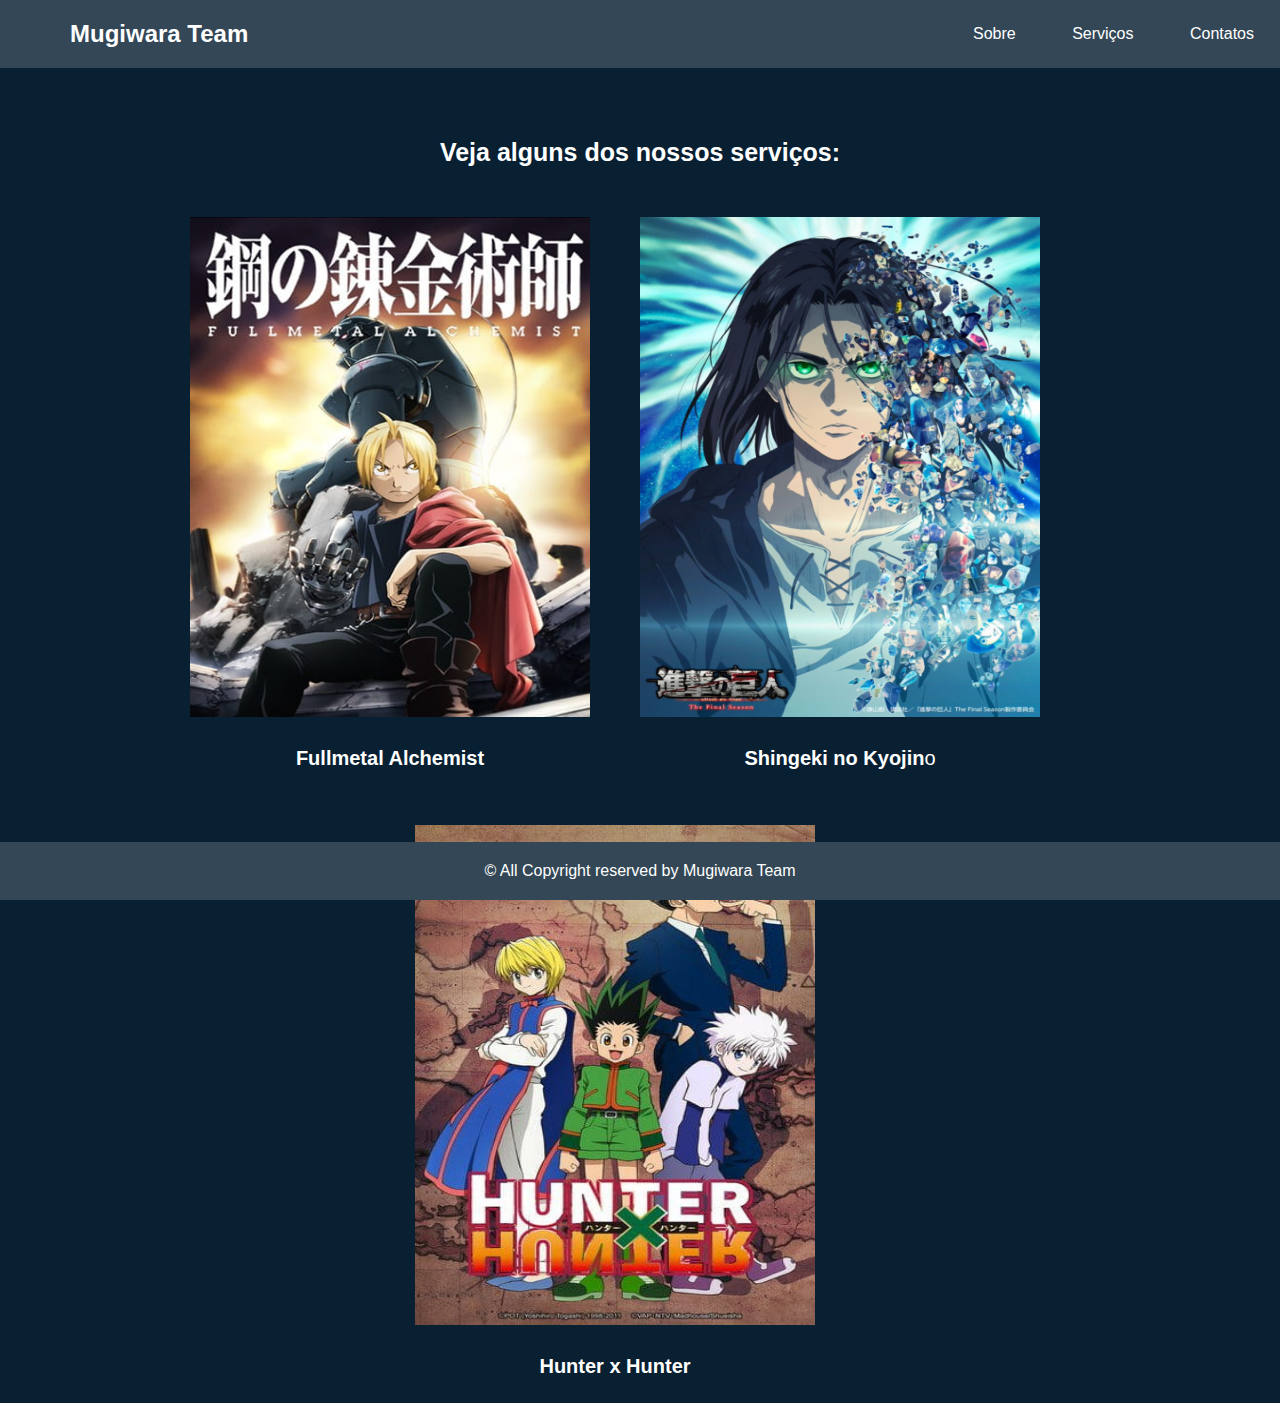
==== html/servicos.html @ ac0c121e "adcionei toda a estrutur do site junto de suas respectivas pags" ====
<!DOCTYPE html>
<html lang="pt-br">

<head>
    <meta charset="UTF-8">
    <meta http-equiv="X-UA-Compatible" content="IE=edge">
    <meta name="viewport" content="width=device-width, initial-scale=1.0">

    <link rel="stylesheet" type="text/css" href="/css/servicos_style.css" />
    <link rel="shortcut icon" href="/img/logo.ico">
    <title>Muigiwara Team</title>
</head>

<body>

    <header>

        <div class="logo">
            <h2><a href="/index.html">Mugiwara Team</a></h2>
        </div>

        <nav class="nav-header">
            <ul>
                <li><a href="sobre.html">Sobre</a></li>
                <li><a href="servicos.html">Serviços</a></li>
                <li><a href="contatos.html">Contatos</a></li>
            </ul>
        </nav>
    </header>

    <div>

        <section class="content-main" id="componentes">
            <h2 class="main-title">Veja alguns dos nossos serviços:</h2>

            <div class="main-componentes">

                <div class="persons">
                    <caption>
                        <img src="/img/poster1.jpg" alt="..." />
                        <figcaption><strong>Fullmetal Alchemist</strong></figcaption>
                    </caption>
                </div>

                <div class="persons">
                    <caption>
                        <img src="/img/poster2.jpg" alt="..." />
                        <figcaption><strong>Shingeki no Kyojin</strong>o</figcaption>
                    </caption>
                </div>

                <div class="persons">
                    <caption>
                        <img src="/img/poster3.jpg" alt="..." />
                        <figcaption><strong>Hunter x Hunter</strong></figcaption>
                    </caption>
                </div>
            </div>

        </section>

    </div>

    <footer class="rodape">
        <p>© All Copyright reserved by Mugiwara Team</p>
    </footer>

</body>

</html>
---- css/servicos_style.css ----
* {
    font-family: 'Poppins', sans-serif;
    margin: 0;
    padding: 0;
    color: white;
}

body {
    text-align: center;
    display: flex;
    flex-direction: column;
    background-color: #082032;
}

header {
    display: flex;
    align-items: center;
    padding: 20px 0 20px 20px;
    background-color: #334756;
}

.logo {
    width: 40%;
    margin-left: 50px;
}

.logo h2 a {
    text-decoration: none;
    float: left;
}

.logo h2 a:hover {
    color: red
}

.nav-header {
    width: 60%;
}

.nav-header ul {
    list-style: none;
    float: right;
}

.nav-header li {
    font-size: 16px;
    display: inline-block;
}

.nav-header a {
    text-decoration: none;
    color: white;
    padding: 26px;
}

.nav-header a:hover {
    color: red;
}

.main-title {
    color: #ffffff;
    margin-top: 20px;
    margin-bottom: 20px;
    font-size: 25px;
}

.content-main {
    padding-top: 50px;
}

.main-componentes {
    font-size: 20px;
    color: #ffffff;
    display: flex;
    flex-wrap: wrap;
    justify-content: center;
    width: 100%;
    height: 100%;
}

figcaption {
    margin-top: 25px;
    margin-bottom: 25px;
}

.persons {
    margin: 30px 50px 0 0;
}

img {
    width: 400px;
    height: 500px;
}

.nav-footer {
    margin: 100px 0 50px 0;
}

.nav-footer a {
    font-size: 25px;
    text-decoration: dashed;
    color: #ffffff;
    padding: 20px;
}

.nav-footer a:hover {
    color: red;
}
.nav-footer li {
    display: inline-block;
    padding: 0 20px 0 20px;
    font-size: 25px;
}

footer.rodape {
	display: flex;
    flex-direction: column;
    justify-content: center;
	background-color: #334756;
	text-align: center;
	font-size: 100%;
    font-family: 'Poppins', sans-serif;
	color:white;
 	padding: 20px 0 20px 0;
    bottom: 0;
    width: 100%;
    position: fixed;
}

@media  only screen and (max-width: 700px) {
    .main-trabalhos {
        flex-direction: column;
    }
}
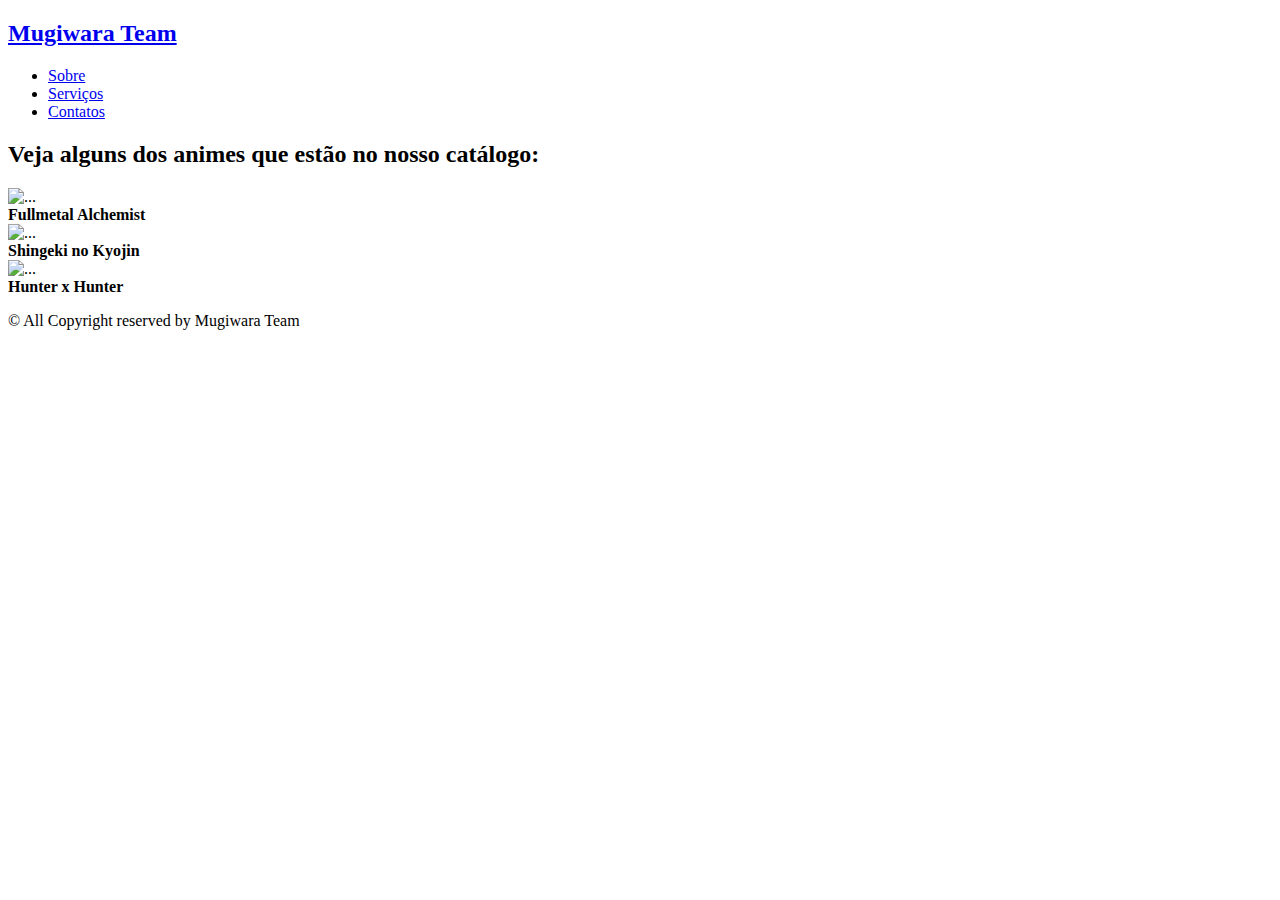
==== commit f8d6b971: "nice" ====
--- a/html/servicos.html
+++ b/html/servicos.html
@@ -6,8 +6,8 @@
     <meta http-equiv="X-UA-Compatible" content="IE=edge">
     <meta name="viewport" content="width=device-width, initial-scale=1.0">
 
-    <link rel="stylesheet" type="text/css" href="/css/servicos_style.css" />
-    <link rel="shortcut icon" href="/img/logo.ico">
+    <link rel="stylesheet" type="text/css" href="https://l0uh3n.github.io/site-senai/css/servicos_style.css" />
+    <link rel="shortcut icon" href="https://l0uh3n.github.io/site-senai/img/logo.ico">
     <title>Muigiwara Team</title>
 </head>
 
@@ -16,7 +16,7 @@
     <header>
 
         <div class="logo">
-            <h2><a href="/index.html">Mugiwara Team</a></h2>
+            <h2><a href="https://l0uh3n.github.io/site-senai/index.html">Mugiwara Team</a></h2>
         </div>
 
         <nav class="nav-header">
@@ -31,27 +31,27 @@
     <div>
 
         <section class="content-main" id="componentes">
-            <h2 class="main-title">Veja alguns dos nossos serviços:</h2>
+            <h2 class="main-title">Veja alguns dos animes que estão no nosso catálogo:</h2>
 
             <div class="main-componentes">
 
                 <div class="persons">
                     <caption>
-                        <img src="/img/poster1.jpg" alt="..." />
+                        <img src="https://l0uh3n.github.io/site-senai/img/poster1.jpg" alt="..." />
                         <figcaption><strong>Fullmetal Alchemist</strong></figcaption>
                     </caption>
                 </div>
 
                 <div class="persons">
                     <caption>
-                        <img src="/img/poster2.jpg" alt="..." />
-                        <figcaption><strong>Shingeki no Kyojin</strong>o</figcaption>
+                        <img src="https://l0uh3n.github.io/site-senai/img/poster2.jpg" alt="..." />
+                        <figcaption><strong>Shingeki no Kyojin</strong></figcaption>
                     </caption>
                 </div>
 
                 <div class="persons">
                     <caption>
-                        <img src="/img/poster3.jpg" alt="..." />
+                        <img src="https://l0uh3n.github.io/site-senai/img/poster3.jpg" alt="..." />
                         <figcaption><strong>Hunter x Hunter</strong></figcaption>
                     </caption>
                 </div>
@@ -67,4 +67,4 @@
 
 </body>
 
-</html>+</html>
